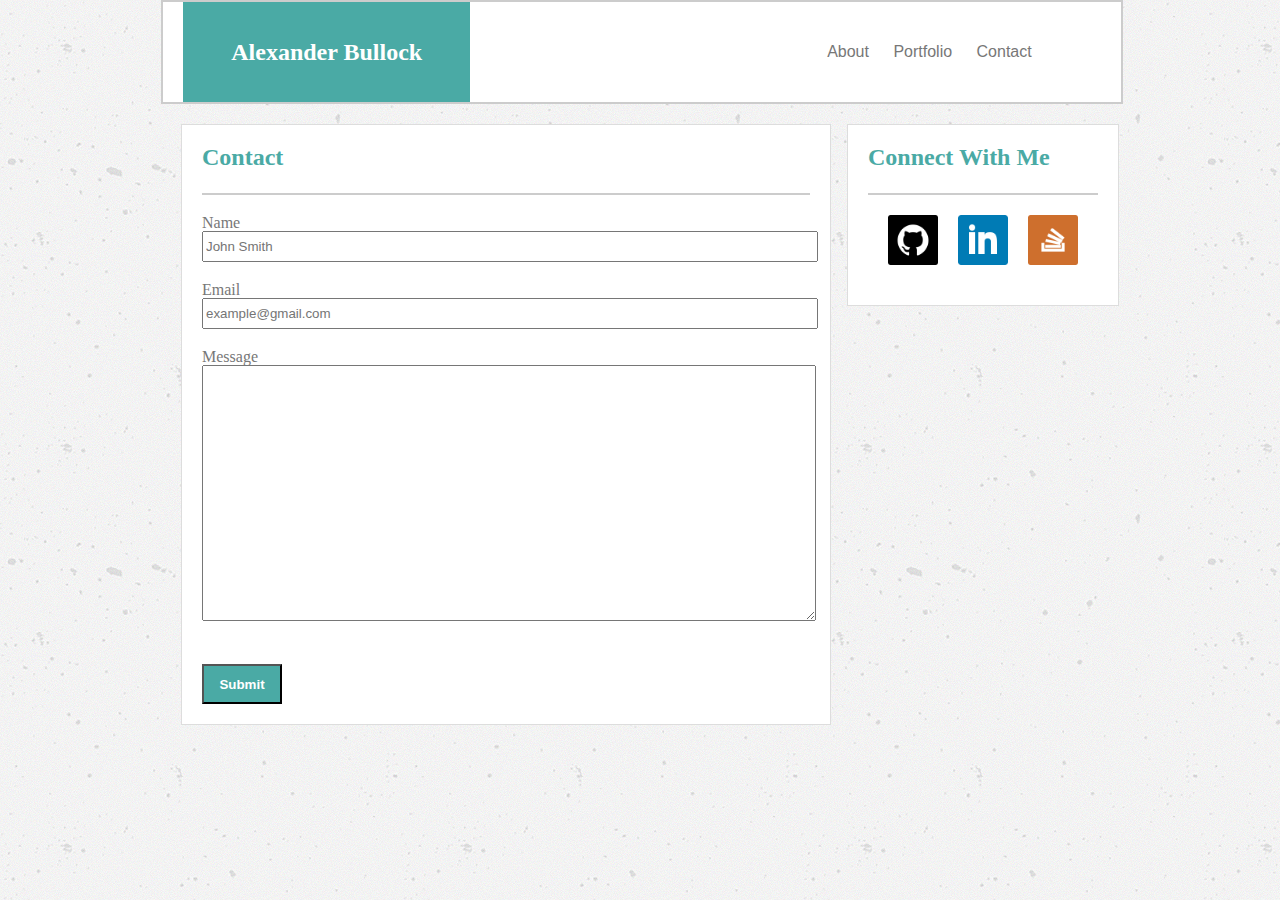
==== contact.html @ 13c6cd77 "completed the html skeletons; made initial stylings" ====
<!DOCTYPE html>
<html>
<head>
	<meta charset="UTF-8">
	<title>Alexander Bullock - Contact</title>
	<!--Linking CSS stylesheets-->
	<link rel="stylesheet" type="text/css" href="assets/css/reset.css">
	<link rel="stylesheet" type="text/css" href="assets/css/style.css">
</head>
<body>
	<!--Header-->
	<header class="PageHeader">
		<!--Logo-->
		<h1 class="Logo">Alexander Bullock</h1>
		<!--Navigation-->
		<nav>
			<a class="link" href="index.html">About</a>
			<a class="link" href="portfolio.html">Portfolio</a>
			<a class="link" href="contact.html">Contact</a>
		</nav>
	</header>
	<!--Contact Section-->
	<section class="ContactSection">
		<!--About Me Header-->
		<header class="SectionHeader">
			<h1>Contact</h1><br>
		</header>
		<!--Contact Form-->
		<form>
			<form>
			<h2>Name</h2>
			<input id="NameInput" placeholder="John Smith">
			</form>
			<form>
			<h2>Email</h2>
			<input id="EmailInput" placeholder="example@gmail.com">
			</form>
			<form>
			<h2>Message</h2>
			<textarea id="MessageInput" ></textarea> 
			</form>
			<button type="button">Submit</button>
		</form>
	</section>
	
	<!--Connect With Me Aside-->
	<aside>
		<!--Connect With Me Header-->
		<header class="SectionHeader">
			<h1>Connect With Me</h1><br>


		</header>
		<!--Social Media Links-->
		<div class="Links">
			<a href="https://github.com/acbullock" target="_blank"><img class="SocialLinks" src="assets/images/github.png" alt="GitHub"></a>
			<a href="https://www.linkedin.com/in/alexander-bullock-497aa3142" target="_blank"><img class="SocialLinks" src="assets/images/linkedin.png" alt="LinkedIn"></a>
			<a href="https:www.stackoverflow.com" target="_blank"><img class="SocialLinks" src="assets/images/so.png" alt="StackOverflow"></a>		
		</div>
	</aside>
</body>
</html>
---- assets/css/style.css ----
body{
	width:958px;
	margin:auto;
	background-image: url("../images/concrete-texture.png");
}
nav{
	float:right;
	width:30%;
	color:#777777;
	text-align: center;
	font-family:'Arial', 'Helvetica Neue', Helvetica, sans-serif;
	line-height: 100px;
	margin-right:5%;
}
.PageHeader{
	background:#ffffff;
	border-style:solid;
	border-color:#cccccc;
	border-width: 2px;
	width:100%;
	height:100px;
	margin-bottom:20px;
}
.Logo{
	background-color: #4aaaa5;
	color:#ffffff;
	text-align: center;
	font-family: 'Georgia', 'Times', Times New Roman, serif;
	font-weight:bold;
	font-size:24px;
	width:30%;
	margin-left:20px; 
	float:left;
	line-height: 100px;
}
.link{
	margin:0 10px;
	color:#777777;
}
section{
	background-color:#ffffff;
	border-style:solid;
	border-color:#dddddd;
	border-width: 1px;
	margin-left: 20px;
	width:648px;

}
aside{
	background-color:#ffffff;
	border-style:solid;
	border-color:#dddddd;
	border-width: 1px;
	width:270px;
	float:right;


}
.AboutSection, .PortfolioSection, .ContactSection{
	float:left;
	color:#777777;
	
} 
a:link{
	text-decoration: none;
}
.SectionHeader{
	color:#4aaaa5;
	font-family: 'Georgia', 'Times', "Times New Roman", serif;
	font-weight:bold;
	font-size:24px;
	margin:20px;
	border-bottom-style:solid;
	border-bottom-width:2px;
	border-bottom-color:#cccccc;
}
#ProfilePic{
	border-radius: 6px;
	margin:0 20px 20px 20px;
	float:left;
}
#Bio{
	color:#777777;
	font-family: 'Arial', 'Helvetica Neue', Helvetica, sans-serif;
	margin:20px;
	line-height: 20px;
}
.SocialLinks{
	width:50px;
	height:50px;
	float:left;
	margin:0 10px 40px 10px;
	
}
.Links{
	margin:auto;
	width:210px;
	
}
button{
	background:#4aaaa5;
	color:#ffffff;
	font-family: 'Arial', 'Helvetica Neue', Helvetica, sans-serif;
	height:40px;
	font-weight: bold;
	width:80px;
	margin:20px;
}
form{
	margin:20px;
	
}
input{
	color:#777777;
	width:100%;
	font-family: 'Arial', 'Helvetica Neue', Helvetica, sans-serif;
	padding-left:10px
	margin:200px 0;
	height:25px;

}
#MessageInput{
	height:250px;
	color:#777777;
	font-family: 'Arial', 'Helvetica Neue', Helvetica, sans-serif;
	width:100%;
	max-width:100%;
	
}
div.gallery {
    margin: 5px;
    border: 1px solid #ccc;
    float: left;
    width: 300px;
    height:auto;
}

div.gallery:hover {
    border: 1px solid #4aaaa5;
}

div.gallery img {
    width: 100%;
    height: auto;
	position:relative;

}

div.desc {
    text-align: center;
    background-color: #4aaaa5;
    color:#ffffff;
    font-family: 'Arial', 'Helvetica Neue', Helvetica, sans-serif;
	
}
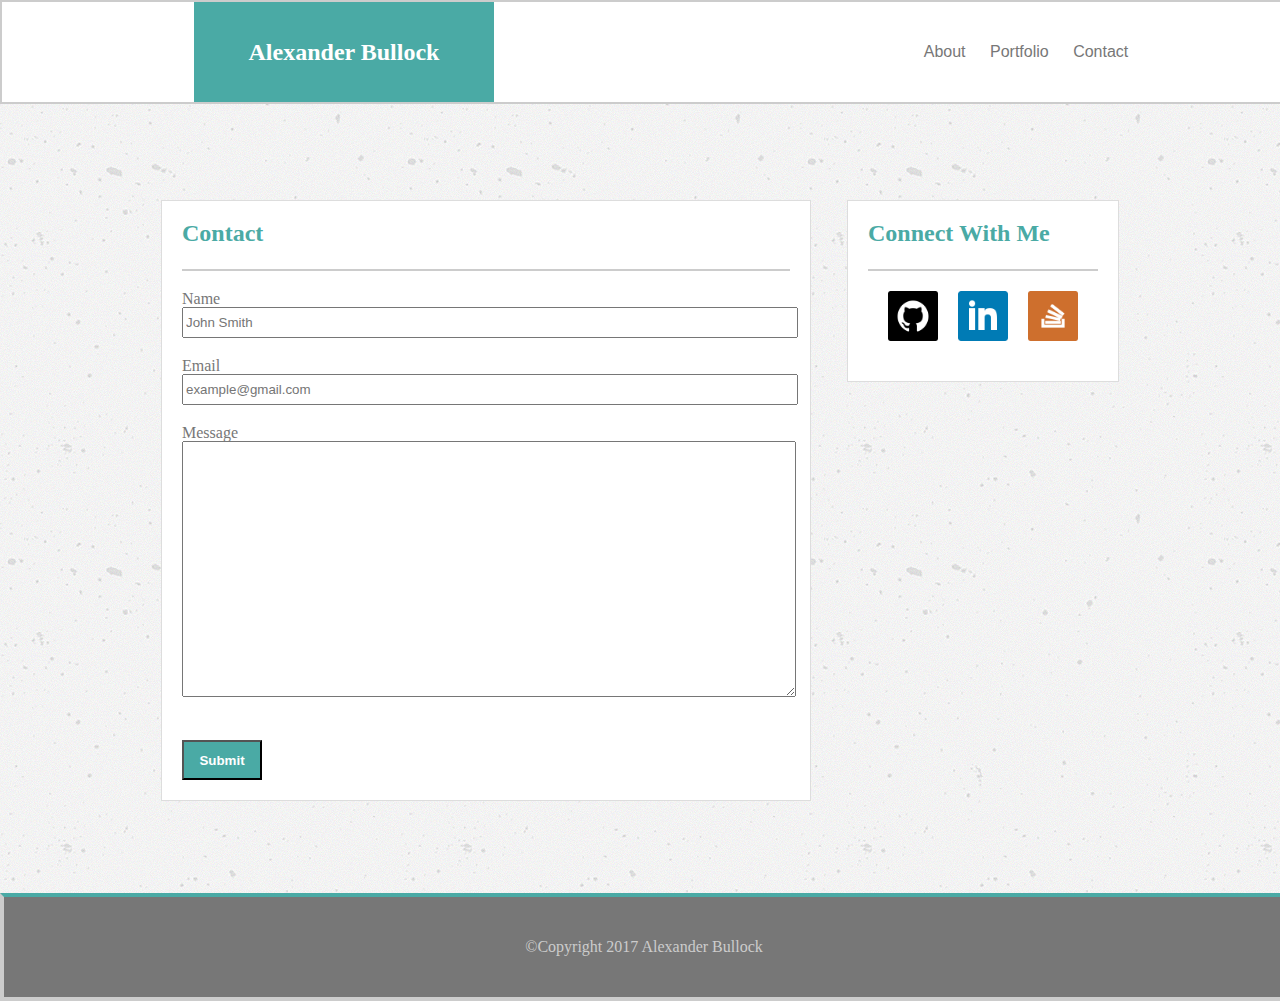
==== commit 56206a2b: "added sticky footer, adjusted header to extend across screen" ====
--- a/contact.html
+++ b/contact.html
@@ -58,5 +58,6 @@
 			<a href="https:www.stackoverflow.com" target="_blank"><img class="SocialLinks" src="assets/images/so.png" alt="StackOverflow"></a>		
 		</div>
 	</aside>
+	<footer>&copy;Copyright 2017 Alexander Bullock</footer>
 </body>
 </html>--- a/assets/css/style.css
+++ b/assets/css/style.css
@@ -1,8 +1,11 @@
-
+html{
+	position:relative;
+	min-height: 100%;
+}
 body{
 	width:958px;
-	margin:auto;
 	background-image: url("../images/concrete-texture.png");
+	margin:0 auto 1000px;
 }
 nav{
 	float:right;
@@ -20,7 +23,13 @@
 	border-width: 2px;
 	width:100%;
 	height:100px;
-	margin-bottom:20px;
+	margin:0 auto 20px;
+	position:absolute;
+	clear:both;
+	top:0;
+	left:0;
+
+
 }
 .Logo{
 	background-color: #4aaaa5;
@@ -29,8 +38,8 @@
 	font-family: 'Georgia', 'Times', Times New Roman, serif;
 	font-weight:bold;
 	font-size:24px;
-	width:30%;
-	margin-left:20px; 
+	width:300px;
+	margin-left:15%; 
 	float:left;
 	line-height: 100px;
 }
@@ -43,7 +52,6 @@
 	border-style:solid;
 	border-color:#dddddd;
 	border-width: 1px;
-	margin-left: 20px;
 	width:648px;
 
 }
@@ -54,13 +62,13 @@
 	border-width: 1px;
 	width:270px;
 	float:right;
-
+	margin:200px auto;
 
 }
 .AboutSection, .PortfolioSection, .ContactSection{
 	float:left;
 	color:#777777;
-	
+	margin:200px auto;
 } 
 a:link{
 	text-decoration: none;
@@ -154,3 +162,19 @@
     font-family: 'Arial', 'Helvetica Neue', Helvetica, sans-serif;
 	
 }
+footer {
+    position: absolute;
+    left: 0;
+    bottom: 0;
+    height: 100px;
+    width: 100%;
+    background-color: #777777;
+    color:#cccccc;
+	clear:both;
+	text-align:center;
+	line-height: 100px;
+	border-top-color:#4aaaa5;
+	border-style:solid;
+	border-width: 4px;
+}
+
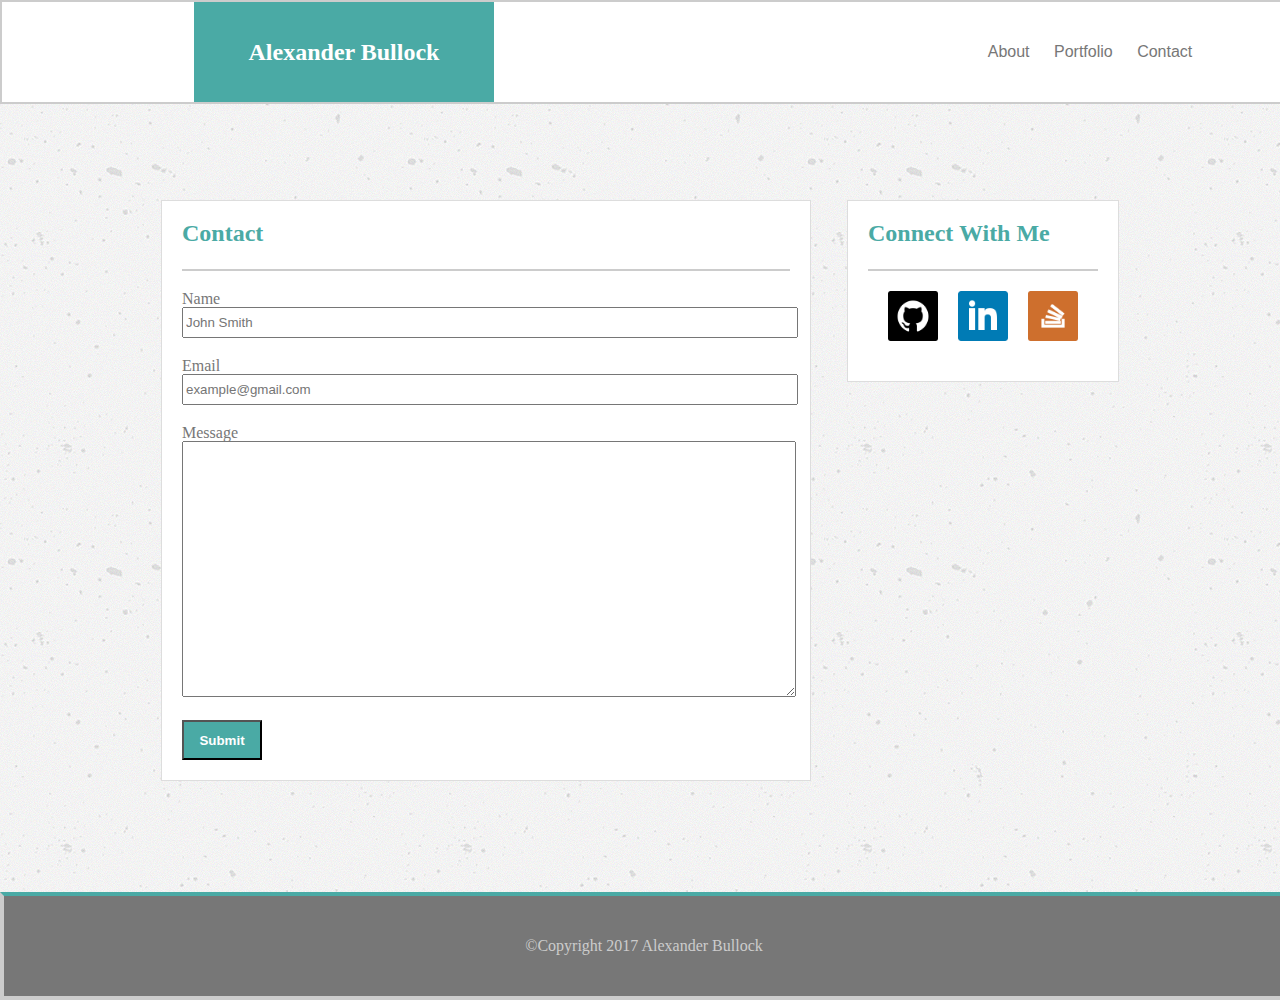
==== commit 91ec748f: "fixed errors found with HTML validation tool" ====
--- a/contact.html
+++ b/contact.html
@@ -23,22 +23,23 @@
 	<section class="ContactSection">
 		<!--About Me Header-->
 		<header class="SectionHeader">
-			<h1>Contact</h1><br>
+			<h2>Contact</h2><br>
 		</header>
 		<!--Contact Form-->
 		<form>
-			<form>
+			<div class="entry">
 			<h2>Name</h2>
 			<input id="NameInput" placeholder="John Smith">
-			</form>
-			<form>
+			</div>
+			<div class="entry">
 			<h2>Email</h2>
 			<input id="EmailInput" placeholder="example@gmail.com">
-			</form>
-			<form>
+			</div >
+			<div class="entry">
 			<h2>Message</h2>
 			<textarea id="MessageInput" ></textarea> 
-			</form>
+			</div>
+			
 			<button type="button">Submit</button>
 		</form>
 	</section>
@@ -47,7 +48,7 @@
 	<aside>
 		<!--Connect With Me Header-->
 		<header class="SectionHeader">
-			<h1>Connect With Me</h1><br>
+			<h2>Connect With Me</h2><br>
 
 
 		</header>
@@ -55,7 +56,7 @@
 		<div class="Links">
 			<a href="https://github.com/acbullock" target="_blank"><img class="SocialLinks" src="assets/images/github.png" alt="GitHub"></a>
 			<a href="https://www.linkedin.com/in/alexander-bullock-497aa3142" target="_blank"><img class="SocialLinks" src="assets/images/linkedin.png" alt="LinkedIn"></a>
-			<a href="https:www.stackoverflow.com" target="_blank"><img class="SocialLinks" src="assets/images/so.png" alt="StackOverflow"></a>		
+			<a href="https://www.stackoverflow.com" target="_blank"><img class="SocialLinks" src="assets/images/so.png" alt="StackOverflow"></a>		
 		</div>
 	</aside>
 	<footer>&copy;Copyright 2017 Alexander Bullock</footer>
--- a/assets/css/style.css
+++ b/assets/css/style.css
@@ -14,7 +14,7 @@
 	text-align: center;
 	font-family:'Arial', 'Helvetica Neue', Helvetica, sans-serif;
 	line-height: 100px;
-	margin-right:5%;
+
 }
 .PageHeader{
 	background:#ffffff;
@@ -113,20 +113,22 @@
 	height:40px;
 	font-weight: bold;
 	width:80px;
-	margin:20px;
+	
 }
 form{
 	margin:20px;
-	
+}
+.entry{
+	margin:20px 0;
 }
 input{
 	color:#777777;
 	width:100%;
 	font-family: 'Arial', 'Helvetica Neue', Helvetica, sans-serif;
 	padding-left:10px
-	margin:200px 0;
+	margin:20px 0;
 	height:25px;
-
+	padding:0 -20px;
 }
 #MessageInput{
 	height:250px;
@@ -134,6 +136,7 @@
 	font-family: 'Arial', 'Helvetica Neue', Helvetica, sans-serif;
 	width:100%;
 	max-width:100%;
+	padding:0 -20px 0;
 	
 }
 div.gallery {
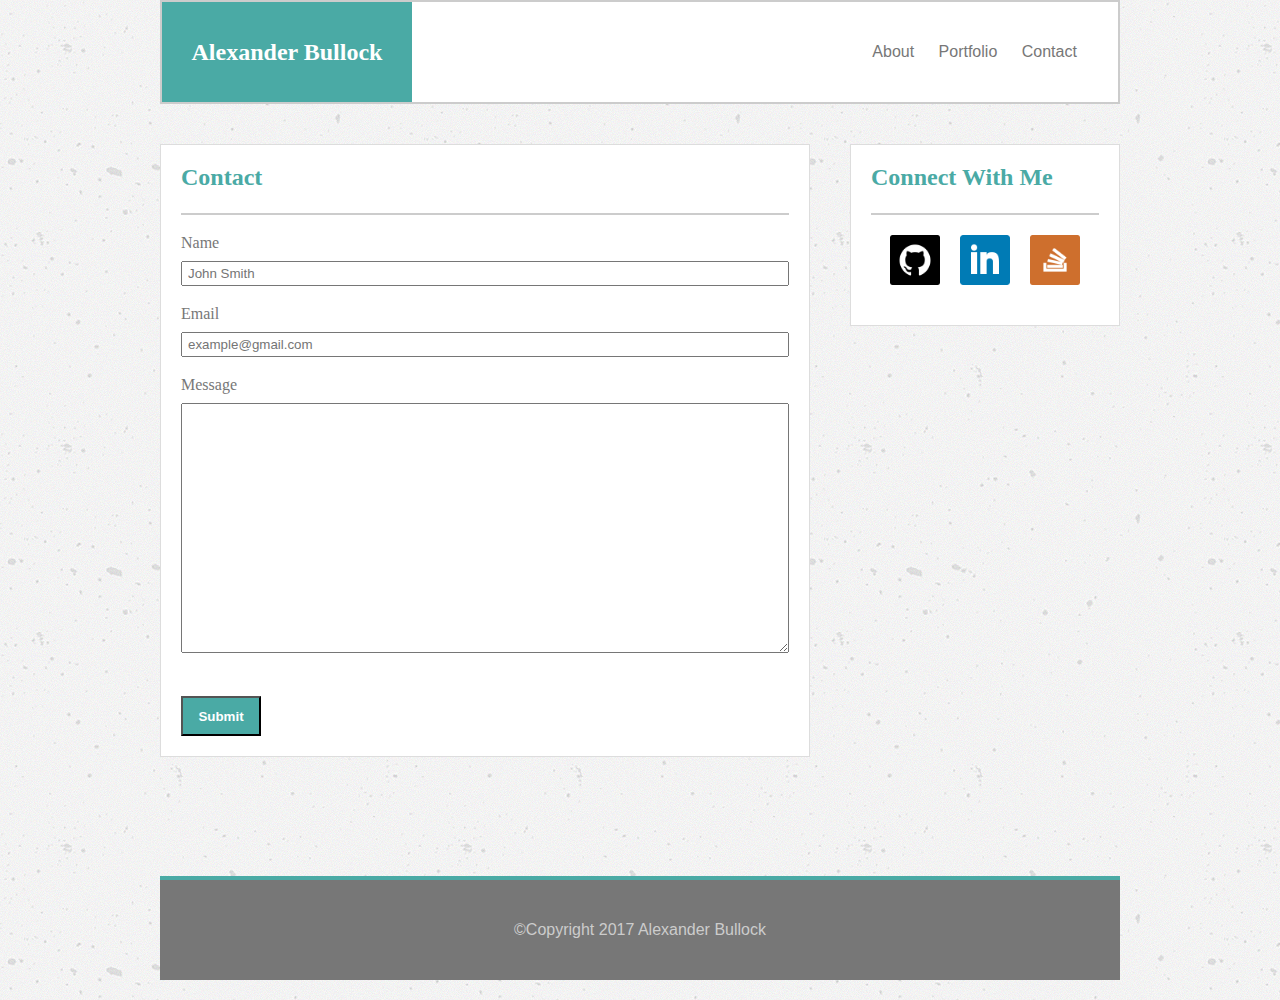
==== commit 740d316d: "more fixes.." ====
--- a/contact.html
+++ b/contact.html
@@ -56,7 +56,7 @@
 		<div class="Links">
 			<a href="https://github.com/acbullock" target="_blank"><img class="SocialLinks" src="assets/images/github.png" alt="GitHub"></a>
 			<a href="https://www.linkedin.com/in/alexander-bullock-497aa3142" target="_blank"><img class="SocialLinks" src="assets/images/linkedin.png" alt="LinkedIn"></a>
-			<a href="https://www.stackoverflow.com" target="_blank"><img class="SocialLinks" src="assets/images/so.png" alt="StackOverflow"></a>		
+			<a href="https://stackoverflow.com/users/8128471/abull1" target="_blank"><img class="SocialLinks" src="assets/images/so.png" alt="StackOverflow"></a>		
 		</div>
 	</aside>
 	<footer>&copy;Copyright 2017 Alexander Bullock</footer>
--- a/assets/css/style.css
+++ b/assets/css/style.css
@@ -1,11 +1,15 @@
 html{
 	position:relative;
 	min-height: 100%;
+
 }
 body{
-	width:958px;
+	width:960px;
 	background-image: url("../images/concrete-texture.png");
-	margin:0 auto 1000px;
+	margin:0 auto;
+	height:auto;
+	min-height:1000px;
+	
 }
 nav{
 	float:right;
@@ -21,13 +25,10 @@
 	border-style:solid;
 	border-color:#cccccc;
 	border-width: 2px;
-	width:100%;
+	max-width:100%;
 	height:100px;
 	margin:0 auto 20px;
-	position:absolute;
-	clear:both;
-	top:0;
-	left:0;
+	
 
 
 }
@@ -38,8 +39,7 @@
 	font-family: 'Georgia', 'Times', Times New Roman, serif;
 	font-weight:bold;
 	font-size:24px;
-	width:300px;
-	margin-left:15%; 
+	width:250px;
 	float:left;
 	line-height: 100px;
 }
@@ -60,15 +60,16 @@
 	border-style:solid;
 	border-color:#dddddd;
 	border-width: 1px;
-	width:270px;
+	min-width:268px;
 	float:right;
-	margin:200px auto;
+	margin:20px auto;
+	max-width: 270px;
 
 }
 .AboutSection, .PortfolioSection, .ContactSection{
 	float:left;
 	color:#777777;
-	margin:200px auto;
+	margin:20px auto;
 } 
 a:link{
 	text-decoration: none;
@@ -87,8 +88,10 @@
 	border-radius: 6px;
 	margin:0 20px 20px 20px;
 	float:left;
-}
-#Bio{
+	height:150px;
+	width:150px;
+}
+.Bio{
 	color:#777777;
 	font-family: 'Arial', 'Helvetica Neue', Helvetica, sans-serif;
 	margin:20px;
@@ -125,10 +128,12 @@
 	color:#777777;
 	width:100%;
 	font-family: 'Arial', 'Helvetica Neue', Helvetica, sans-serif;
-	padding-left:10px
-	margin:20px 0;
 	height:25px;
-	padding:0 -20px;
+	padding:5px;
+	box-sizing: border-box;
+	margin-top:10px;
+
+	
 }
 #MessageInput{
 	height:250px;
@@ -136,19 +141,24 @@
 	font-family: 'Arial', 'Helvetica Neue', Helvetica, sans-serif;
 	width:100%;
 	max-width:100%;
-	padding:0 -20px 0;
+	margin:10px 0 20px;
+	padding:5px;
+	box-sizing: border-box;
+
 	
 }
 div.gallery {
-    margin: 5px;
+    margin: 0 20px 20px;
     border: 1px solid #ccc;
     float: left;
-    width: 300px;
+    width: 250px;
     height:auto;
+    position:relative;
 }
 
 div.gallery:hover {
     border: 1px solid #4aaaa5;
+    opacity: .75;
 }
 
 div.gallery img {
@@ -163,21 +173,29 @@
     background-color: #4aaaa5;
     color:#ffffff;
     font-family: 'Arial', 'Helvetica Neue', Helvetica, sans-serif;
-	
+	position:absolute;
+	width:100%;
+	max-width:100%;
+	bottom:33%;
+	height:50px;
+	line-height: 50px;
 }
 footer {
     position: absolute;
-    left: 0;
-    bottom: 0;
+    bottom:20px;
     height: 100px;
-    width: 100%;
+    width: 960px;
+    max-width: 960px;
     background-color: #777777;
     color:#cccccc;
 	clear:both;
 	text-align:center;
 	line-height: 100px;
 	border-top-color:#4aaaa5;
-	border-style:solid;
+	border-top-style:solid;
 	border-width: 4px;
-}
-
+	margin-top:50px;
+	font-family: 'Arial', 'Helvetica Neue', Helvetica, sans-serif;
+	
+}
+
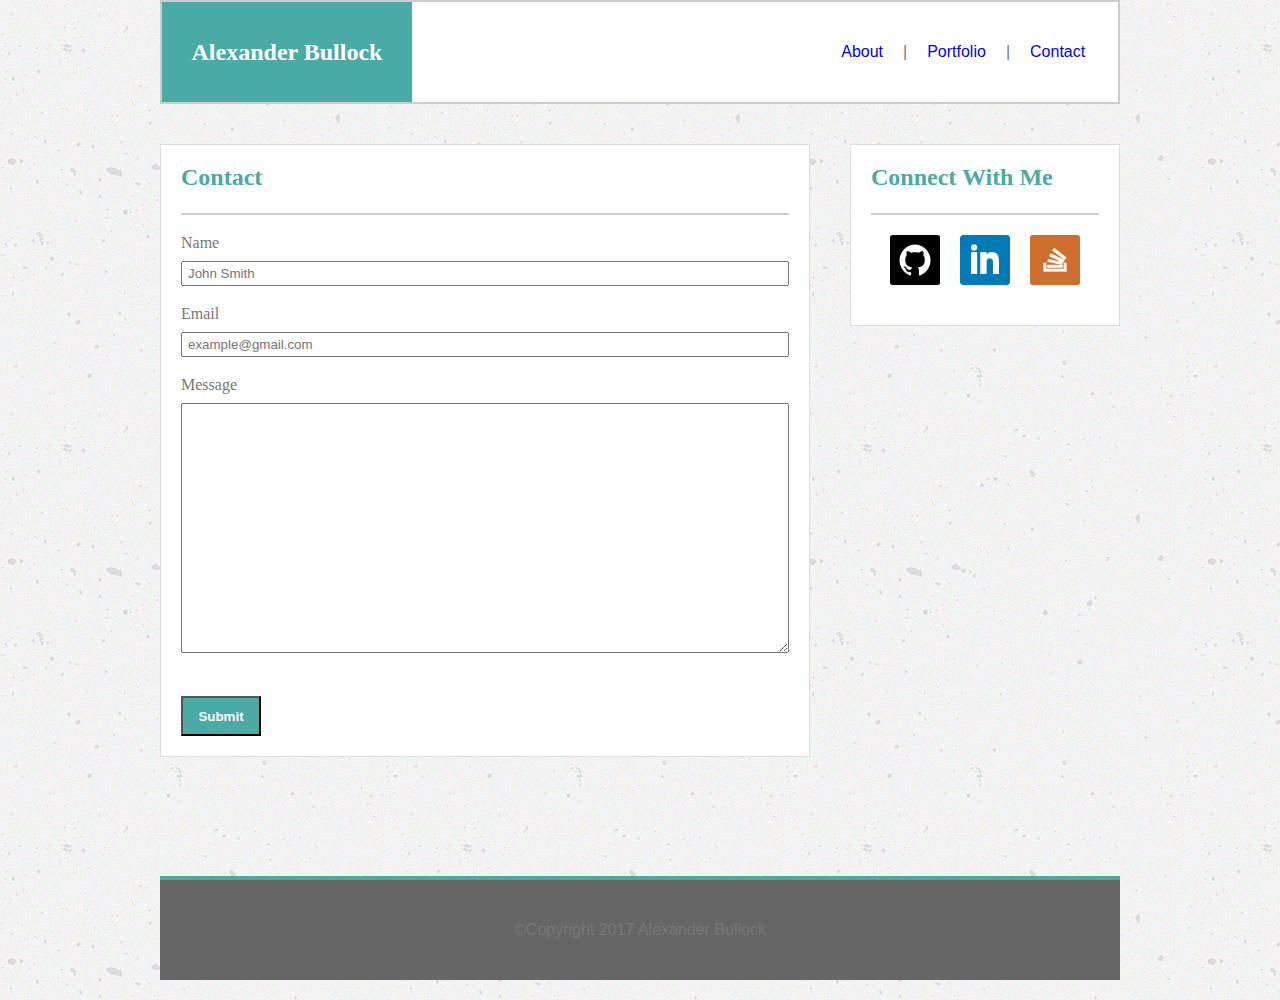
==== commit 34e49eb2: "added vertical bars in nav; fixed footer colors" ====
--- a/contact.html
+++ b/contact.html
@@ -15,7 +15,9 @@
 		<!--Navigation-->
 		<nav>
 			<a class="link" href="index.html">About</a>
+			<div class="link">|</div>
 			<a class="link" href="portfolio.html">Portfolio</a>
+			<div class="link">|</div>
 			<a class="link" href="contact.html">Contact</a>
 		</nav>
 	</header>
--- a/assets/css/style.css
+++ b/assets/css/style.css
@@ -14,6 +14,7 @@
 nav{
 	float:right;
 	width:30%;
+	max-width:30%;
 	color:#777777;
 	text-align: center;
 	font-family:'Arial', 'Helvetica Neue', Helvetica, sans-serif;
@@ -45,7 +46,7 @@
 }
 .link{
 	margin:0 10px;
-	color:#777777;
+	float:left;
 }
 section{
 	background-color:#ffffff;
@@ -186,8 +187,8 @@
     height: 100px;
     width: 960px;
     max-width: 960px;
-    background-color: #777777;
-    color:#cccccc;
+    background-color: #666666;
+    color:#777777;
 	clear:both;
 	text-align:center;
 	line-height: 100px;
